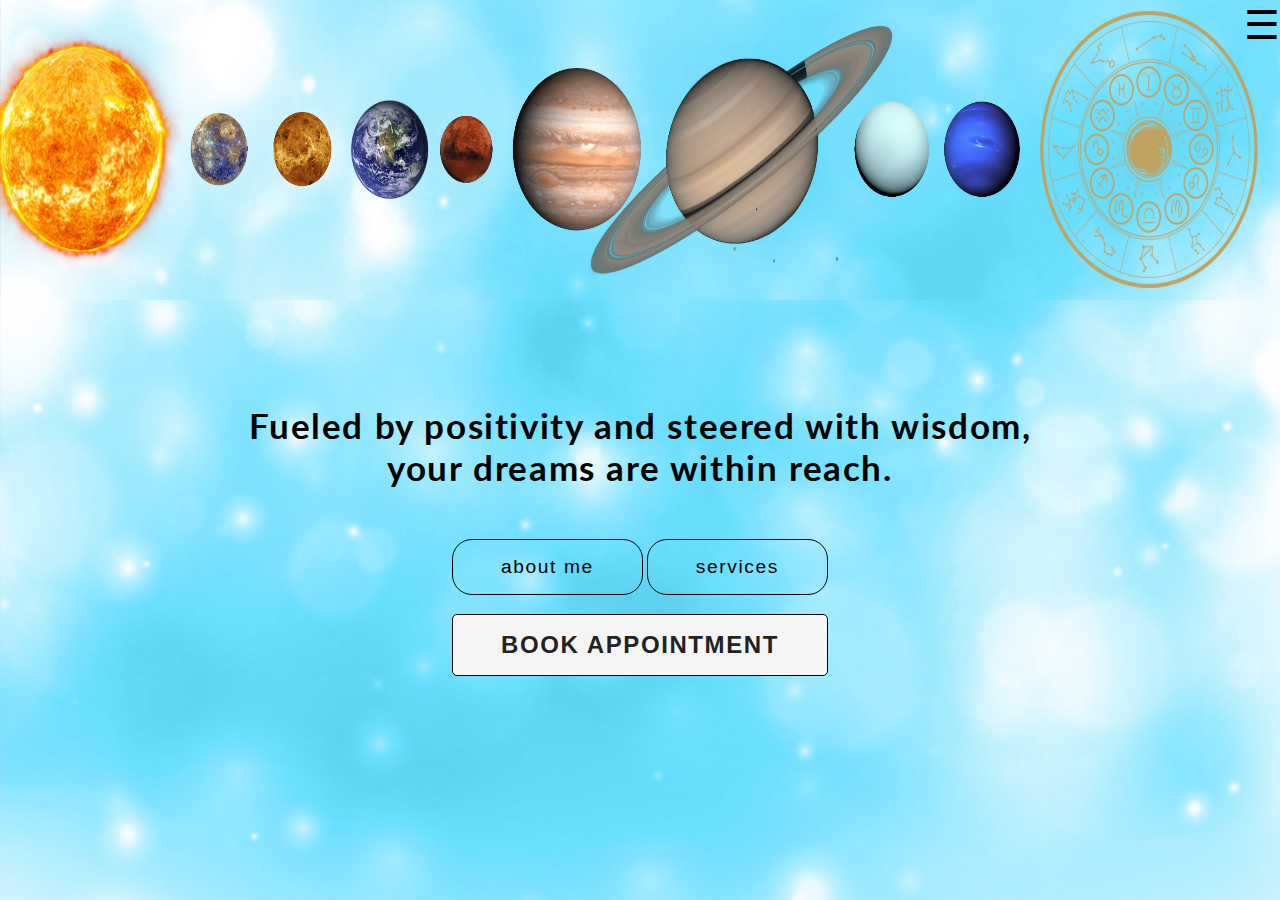
==== index.html @ ec4bd7b1 "Update index.html" ====
<!DOCTYPE html>
<html>
  <head>
    <meta charset="UTF-8">
    <meta name="viewport" content="width=device-width, initial-scale=1.0">
    <meta http-equiv="X-UA-Compatible" content="ie=edge">
    <meta property="og:title" content="Joshiji - Guidance to Success!"> 
    <meta property="og:description" content="Vedic astrology, or Jyotish, is an ancient Indian system that uses the positions of celestial bodies at the time of birth to understand personality, predict potential life events, and offer remedies to mitigate challenges."> 
    <meta property="og:image" content="https://joshiji.net/preview.jpg"> 
    <meta property="og:url" content="https://joshiji.net/"> 
    <meta property="og:type" content="Astrology">

    
    <title>Joshiji - Guidance to Success!</title>
    <!-- font awesome -->
    <link rel="stylesheet" href="https://use.fontawesome.com/releases/v5.8.2/css/all.css" 
    integrity="sha384-oS3vJWv+0UjzBfQzYUhtDYW+Pj2yciDJxpsK1OYPAYjqT085Qq/1cq5FLXAZQ7Ay" crossorigin="anonymous">
    <!-- css -->
    <link rel="stylesheet" href="styles.css">
    <script src="functions.js"></script>
</head>

<body>

  <div class="homeheader">
    <div id="myNav" class="overlay">
      <a href="javascript:void(0)" class="closebtn" onclick="closeNav()">&times;</a>
      <div class="overlay-content">
        <a onclick="location.href='index.html'">home</a>
        <a onclick="location.href='about.html'">about me</a>
        <a onclick="location.href='services.html'">services</a>
        <a onclick="location.href='appointment.html'">APPOINTMENT</a>
      </div>
    </div>
    <span style="font-size:40px;cursor:pointer; float: right;" onclick="openNav()">&#9776;</span>
  </div>

  <header class="hero" style="min-height: calc(60vh - 60px);">
        <div class="banner">
            <p class="banner-details">Fueled by positivity and steered with wisdom,<br />your dreams are within reach.</p>
           <br />
            <button class="banner-btn" onclick="location.href='about.html'">about me</button>  
            <button class="banner-btn" onclick="location.href='services.html'">services</button>
            <br />
            <br />
            <button class="banner-btn banner-btn-appt" onclick="location.href='appointment.html'">Book Appointment</button>
        </div>
    </header>
  <a class="img-credit" href="https://www.freepik.com/free-photo/beautiful-night-sky-with-shiny-stars_2861996.htm#fromView=search&page=1&position=0&uuid=caf6cb67-d04d-4b92-8d7e-81c2c698c0e3">Image by rawpixel.com on Freepik</a>
  <a class="img-credit" href="https://www.flaticon.com/free-icons/astrology" title="astrology icons">Astrology icons created by Backwoods - Flaticon</a>
</body>
</html>
---- styles.css ----
@import url("https://fonts.googleapis.com/css?family=Lato:400,700");

:root {
  --primaryColor: #f09d51;
  --mainWhite: #fff;
  --mainBlack: #222;
  --mainGrey: #ececec;
  --mainSpacing: 0.1rem;
  --mainTransition: all 0.3s linear;
}
* {
  margin: 0;
  padding: 0;
  box-sizing: border-box;
}
body {
  background-image: url('astrology_light.jpg');
  background-repeat: no-repeat;
  background-attachment: fixed;  
  background-size: 100vw 100vh;
  font-family: "Lato", sans-serif;
  color: black;
}

/* --------------- Hero ---------------- */
.hero {
  min-height: calc(100vh - 60px);
  background: url("./images/hero-bcg.jpeg") center/cover no-repeat;
  display: flex;
  align-items: center;
  justify-content: center;
}
.banner {
  text-align: center;
  display: inline-block;
  padding: 2rem;
}
.banner-details {
  font-size: 2.2rem;
  letter-spacing: var(--mainSpacing);
  margin-bottom: 2rem;
  font-weight: bold;
}
.banner-btn {
  padding: 1rem 3rem;
  letter-spacing: var(--mainSpacing);
  font-size: 1.2rem;
  background: transparent;
  color: black;
  border: 1px solid black;
  transition: var(--mainTransition);
  cursor: pointer;
  border-radius: 20px;
}
.banner-btn-appt {
  font-size: 1.5rem;
  font-weight: bold;
  border-radius: 5px;
  background: whitesmoke;
  text-transform: uppercase;
  color: var(--mainBlack);
}


.img-credit {
  font-size: xx-small;
  color: transparent;
}

.column {
  float: left;
  width: 50%;
  text-align: left;
  border: none;
  font-size: 1rem;
}

/* Clear floats after the columns */
.row:after {
  content: "";
  display: table;
  clear: both;
}


.hero-services {
  min-height: calc(70vh - 10px);
}


@media (max-width: 450px) {
  .homeheader { height: 100px; }
}

@media (min-width:450px) and (max-width:600px) {
  .homeheader { height: 200px; }
}

@media (min-width: 600px) {
  .cards { grid-template-columns: repeat(2, 1fr); }
  .homeheader { height: 300px; }
}

.homeheader {
  background-image: url('astrology_light_home.jpg'); 
  background-repeat: no-repeat; 
  background-position: center center;  
  background-size: 100% 100%;
}


.cards {
  max-width: 1200px;
  margin: 0 auto;
  display: grid;
  gap: 1rem;
}

.card {
  color: black;
  padding: 1rem;
  height: 12rem;
}

.orderfield-btn {
  padding: 0.7rem 3rem;
  letter-spacing: var(--mainSpacing);
  font-size: 1rem;
  text-align: center;
  color: black;
  border: 1px solid white;
  transition: var(--mainTransition);
  background: transparent;
}

input::placeholder {
  font-size: 0.8rem;
}

textarea::placeholder {
  font-size: 0.8rem;
}


.overlay {
  height: 100%;
  width: 0;
  position: fixed;
  z-index: 1;
  top: 0;
  right: 0;
  background-color: rgb(0,0,0);
  background-color: rgba(0,0,0, 0.9);
  overflow-x: hidden;
  transition: 0.5s;
}

.overlay-content {
  position: relative;
  top: 25%;
  width: 100%;
  text-align: center;
  margin-top: 30px;
}

.overlay a {
  padding: 8px;
  text-decoration: none;
  font-size: 36px;
  color: #818181;
  display: block;
  transition: 0.3s;
}

.overlay a:hover, .overlay a:focus {
  color: #f1f1f1;
}

.overlay .closebtn {
  position: absolute;
  top: 20px;
  right: 45px;
  font-size: 60px;
}

@media screen and (max-height: 450px) {
  .overlay a {font-size: 20px}
  .overlay .closebtn {
  font-size: 40px;
  top: 15px;
  right: 35px;
  }
}
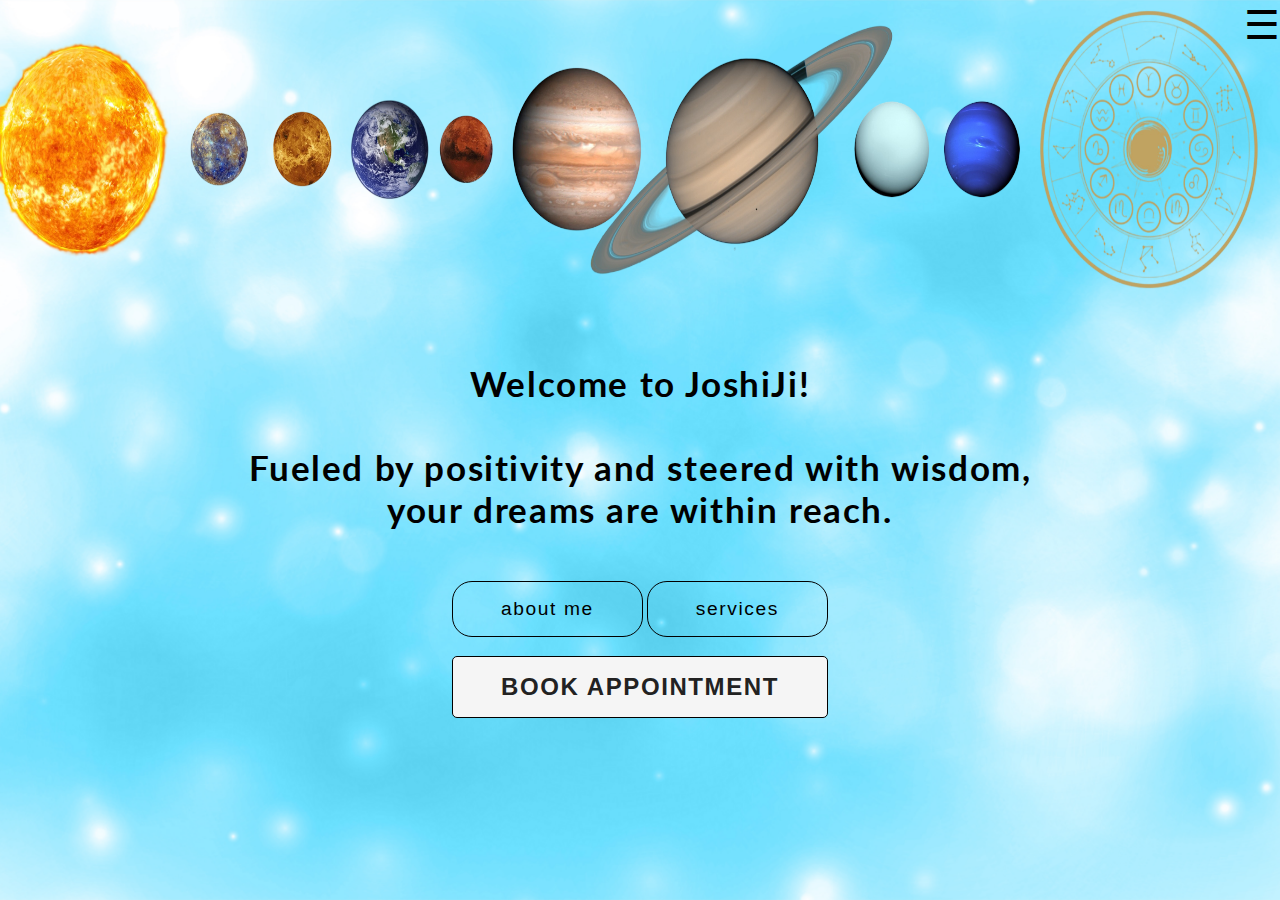
==== commit 75bcd70d: "Update index.html" ====
--- a/index.html
+++ b/index.html
@@ -37,7 +37,7 @@
 
   <header class="hero" style="min-height: calc(60vh - 60px);">
         <div class="banner">
-            <p class="banner-details">Fueled by positivity and steered with wisdom,<br />your dreams are within reach.</p>
+            <p class="banner-details">Welcome to JoshiJi!<br /><br />Fueled by positivity and steered with wisdom,<br />your dreams are within reach.</p>
            <br />
             <button class="banner-btn" onclick="location.href='about.html'">about me</button>  
             <button class="banner-btn" onclick="location.href='services.html'">services</button>
--- a/styles.css
+++ b/styles.css
@@ -14,10 +14,17 @@
   box-sizing: border-box;
 }
 body {
+  background: url('astrology_light.jpg') no-repeat center center fixed; 
+  -webkit-background-size: cover;
+     -moz-background-size: cover;
+       -o-background-size: cover;
+          background-size: cover;
+  /*
   background-image: url('astrology_light.jpg');
   background-repeat: no-repeat;
   background-attachment: fixed;  
   background-size: 100vw 100vh;
+  */
   font-family: "Lato", sans-serif;
   color: black;
 }
@@ -102,7 +109,7 @@
 }
 
 .homeheader {
-  background-image: url('astrology_light_home.jpg'); 
+  background-image: url('astrology_light_home.png'); 
   background-repeat: no-repeat; 
   background-position: center center;  
   background-size: 100% 100%;
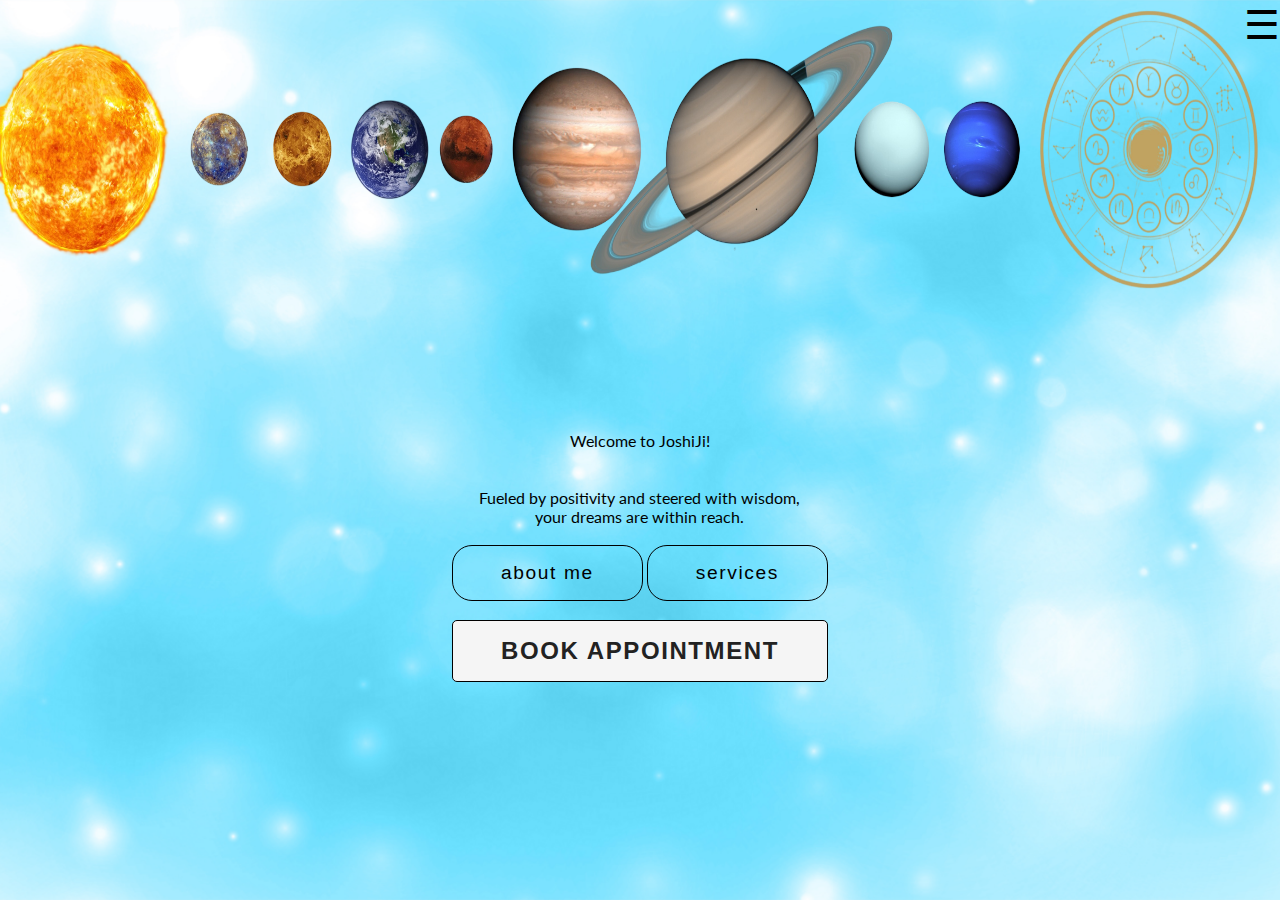
==== commit 8e7e378b: "Update index.html" ====
--- a/index.html
+++ b/index.html
@@ -37,7 +37,11 @@
 
   <header class="hero" style="min-height: calc(60vh - 60px);">
         <div class="banner">
-            <p class="banner-details">Welcome to JoshiJi!<br /><br />Fueled by positivity and steered with wisdom,<br />your dreams are within reach.</p>
+            <p class="banner-details">
+              <p stlye="font-size: 2.2rem;">Welcome to JoshiJi!</p>
+              <br /><br />
+              <p>Fueled by positivity and steered with wisdom,<br />your dreams are within reach.</p>
+           </p>
            <br />
             <button class="banner-btn" onclick="location.href='about.html'">about me</button>  
             <button class="banner-btn" onclick="location.href='services.html'">services</button>
--- a/styles.css
+++ b/styles.css
@@ -43,7 +43,7 @@
   padding: 2rem;
 }
 .banner-details {
-  font-size: 2.2rem;
+  font-size: 1.8rem;
   letter-spacing: var(--mainSpacing);
   margin-bottom: 2rem;
   font-weight: bold;
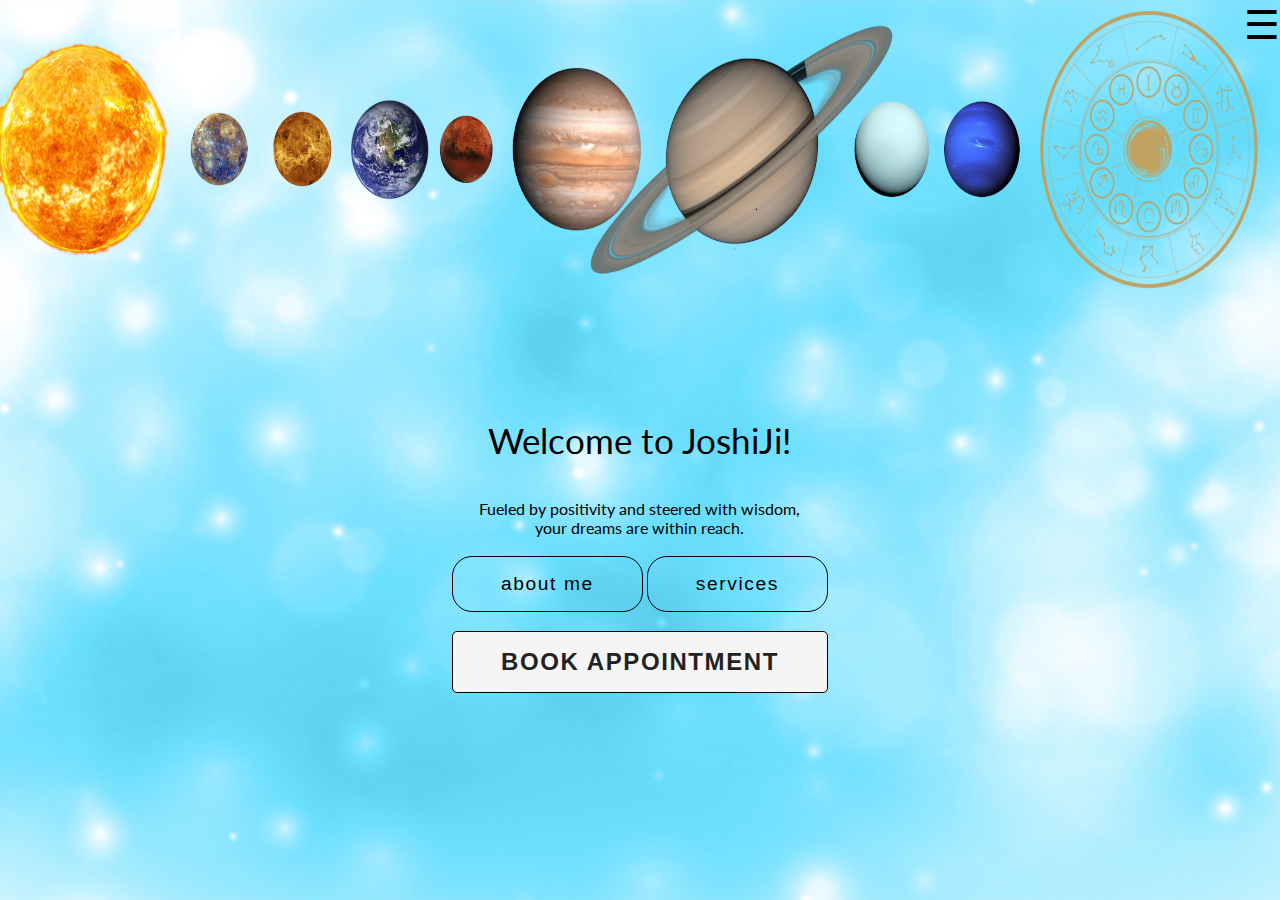
==== commit f352f34c: "Update index.html" ====
--- a/index.html
+++ b/index.html
@@ -38,7 +38,7 @@
   <header class="hero" style="min-height: calc(60vh - 60px);">
         <div class="banner">
             <p class="banner-details">
-              <p stlye="font-size: 2.2rem;">Welcome to JoshiJi!</p>
+              <p style="font-size: 2.2rem;">Welcome to JoshiJi!</p>
               <br /><br />
               <p>Fueled by positivity and steered with wisdom,<br />your dreams are within reach.</p>
            </p>
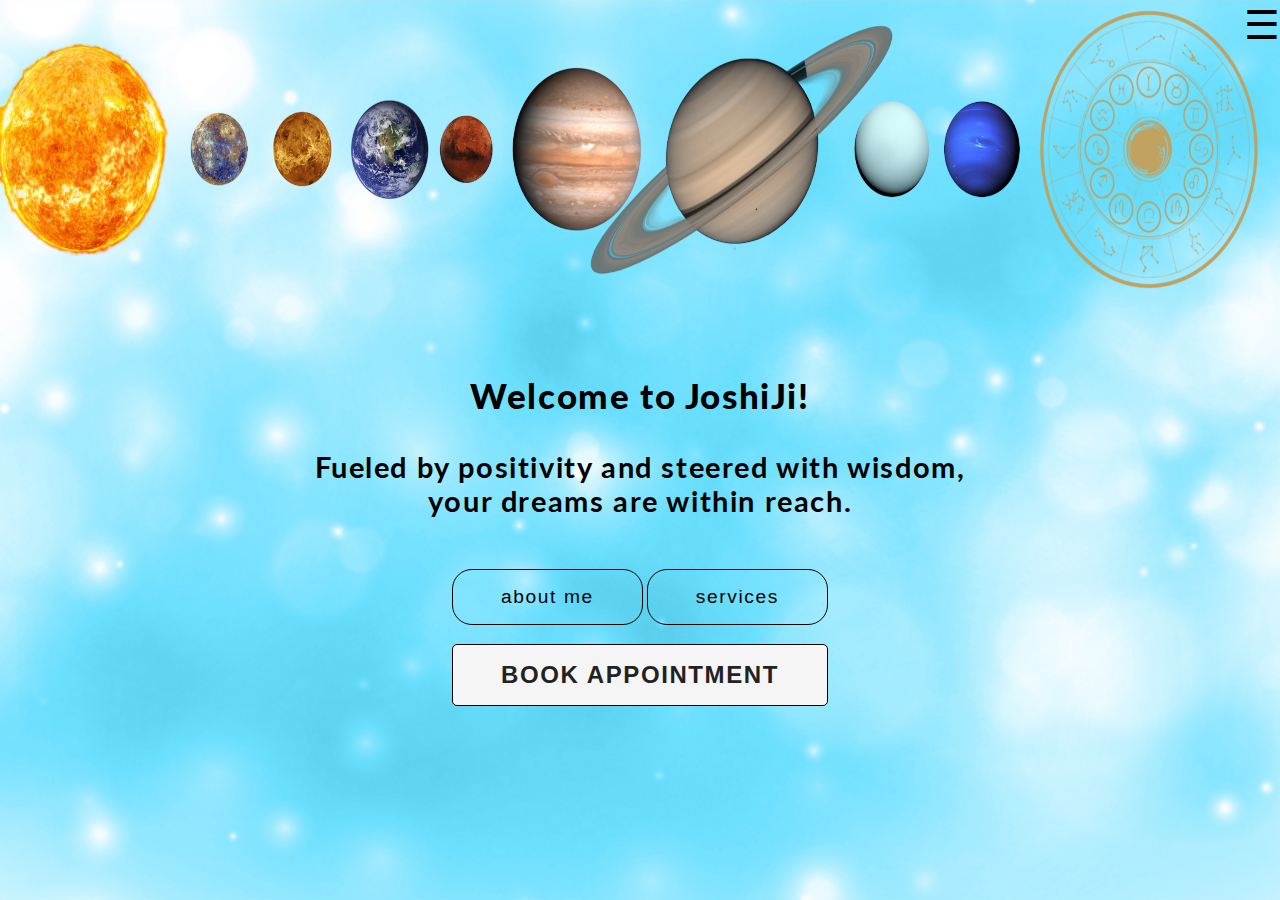
==== commit 25115578: "Update index.html" ====
--- a/index.html
+++ b/index.html
@@ -38,9 +38,9 @@
   <header class="hero" style="min-height: calc(60vh - 60px);">
         <div class="banner">
             <p class="banner-details">
-              <p style="font-size: 2.2rem;">Welcome to JoshiJi!</p>
+              <b style="font-size: 2.2rem; font-wight: bold;">Welcome to JoshiJi!</b>
               <br /><br />
-              <p>Fueled by positivity and steered with wisdom,<br />your dreams are within reach.</p>
+              Fueled by positivity and steered with wisdom,<br />your dreams are within reach.
            </p>
            <br />
             <button class="banner-btn" onclick="location.href='about.html'">about me</button>  
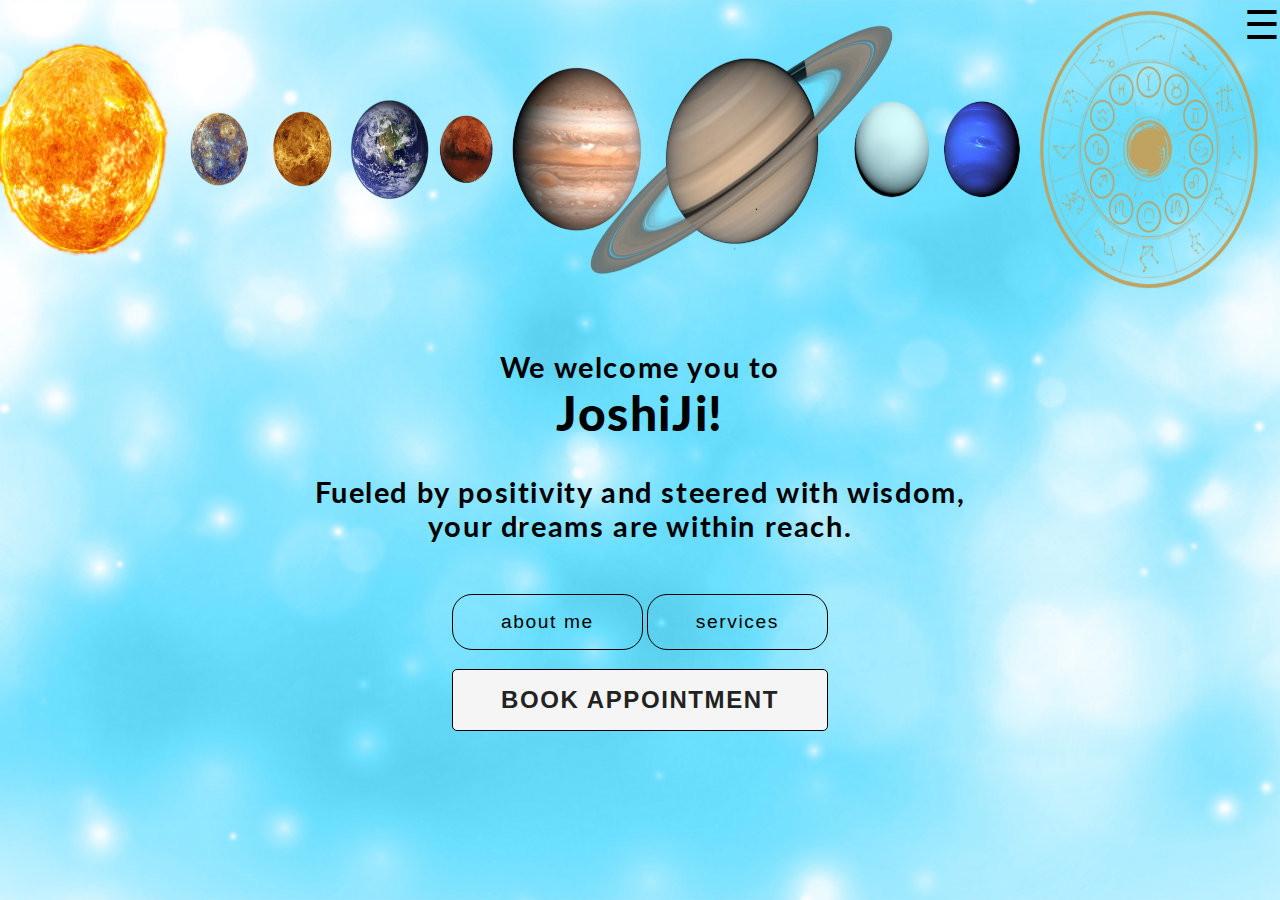
==== commit 52d16615: "Update index.html" ====
--- a/index.html
+++ b/index.html
@@ -38,7 +38,8 @@
   <header class="hero" style="min-height: calc(60vh - 60px);">
         <div class="banner">
             <p class="banner-details">
-              <b style="font-size: 2.2rem; font-wight: bold;">Welcome to JoshiJi!</b>
+              We welcome you to<br />
+              <b style="font-size: 3rem; font-wight: bold;">JoshiJi!</b>
               <br /><br />
               Fueled by positivity and steered with wisdom,<br />your dreams are within reach.
            </p>
